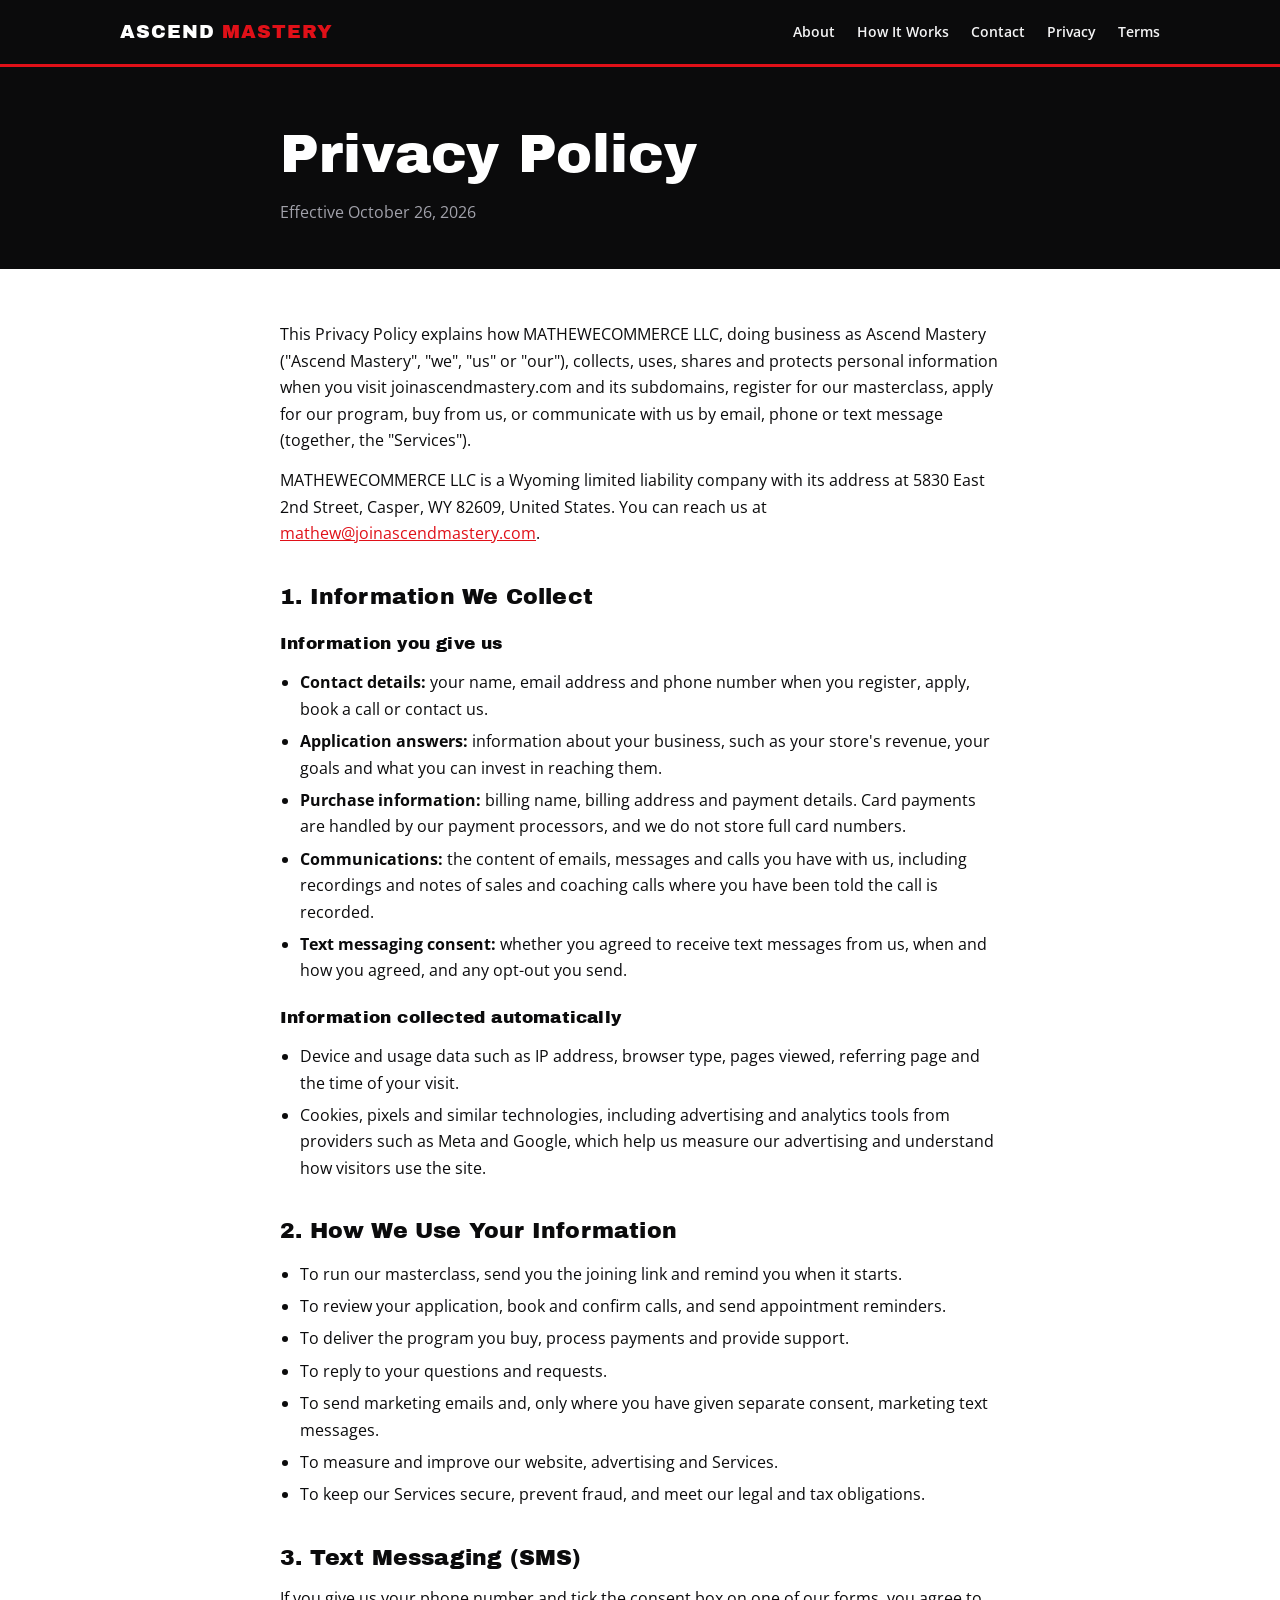
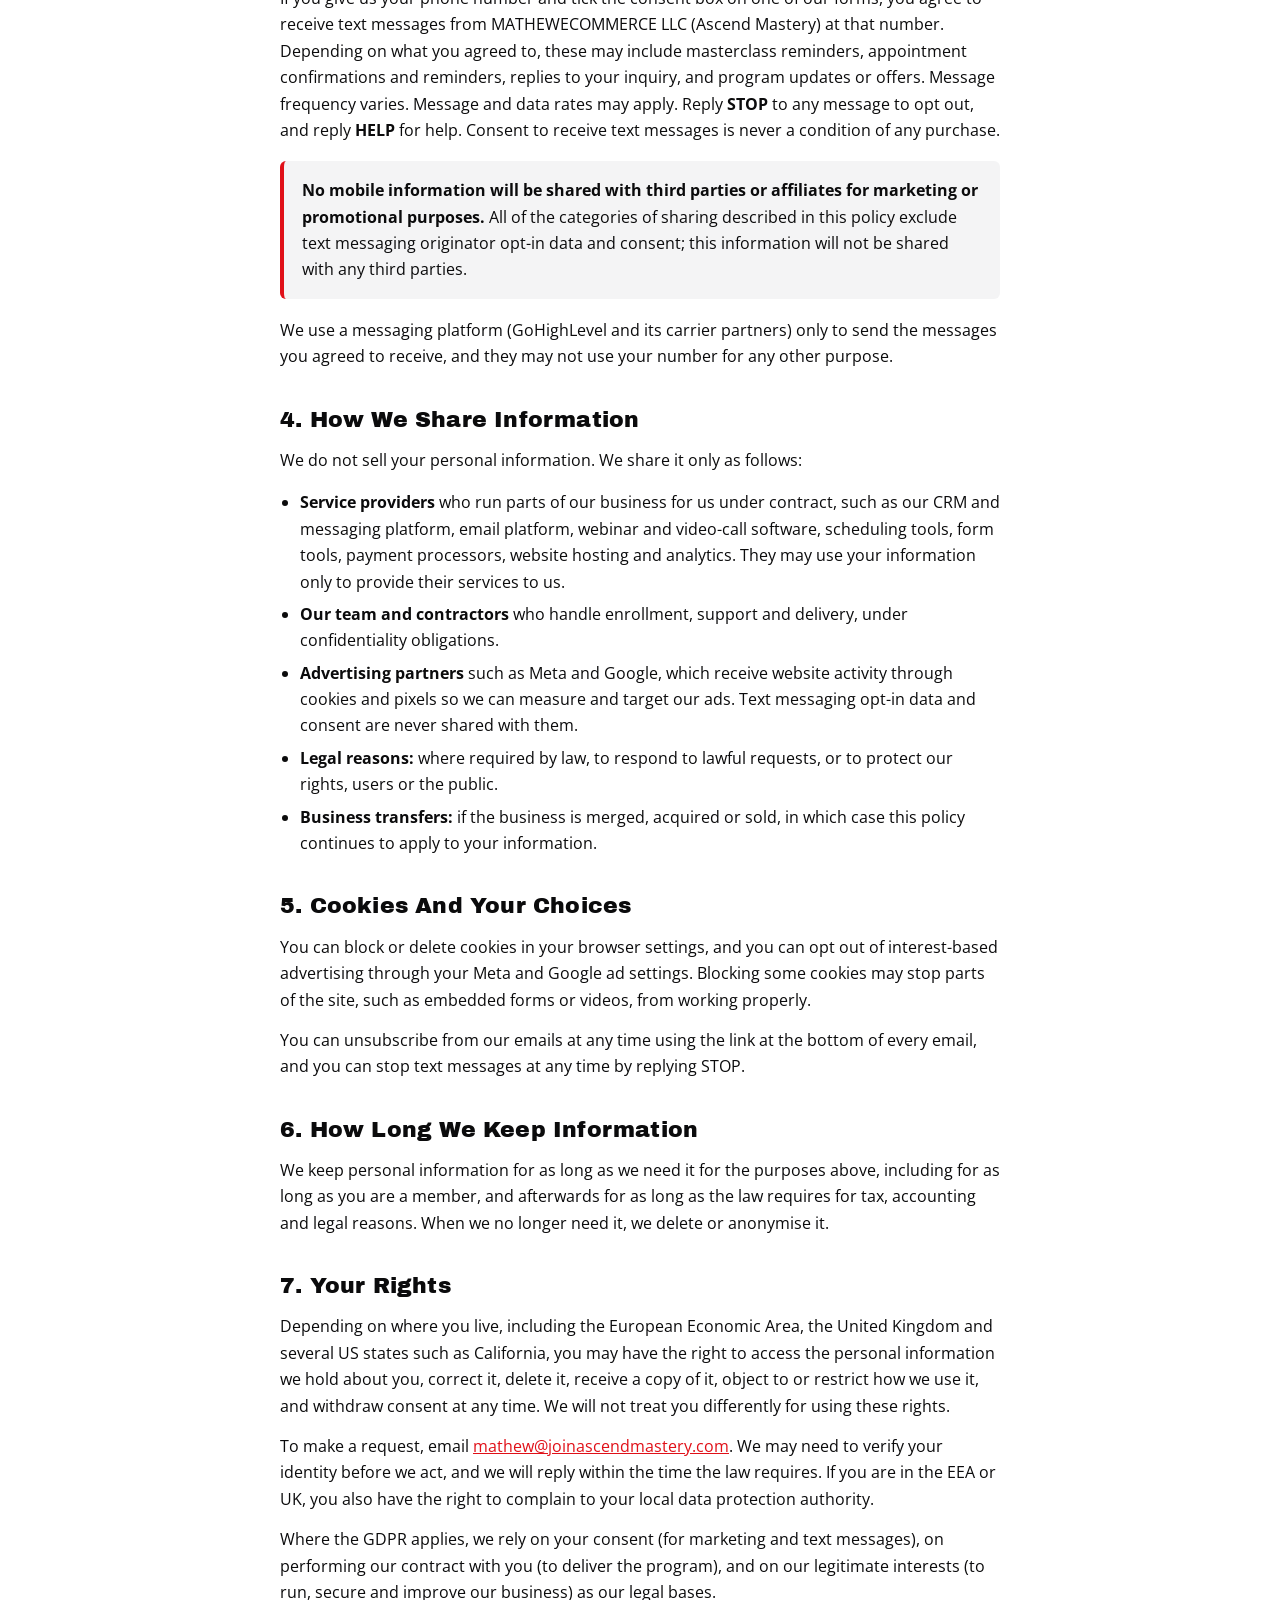
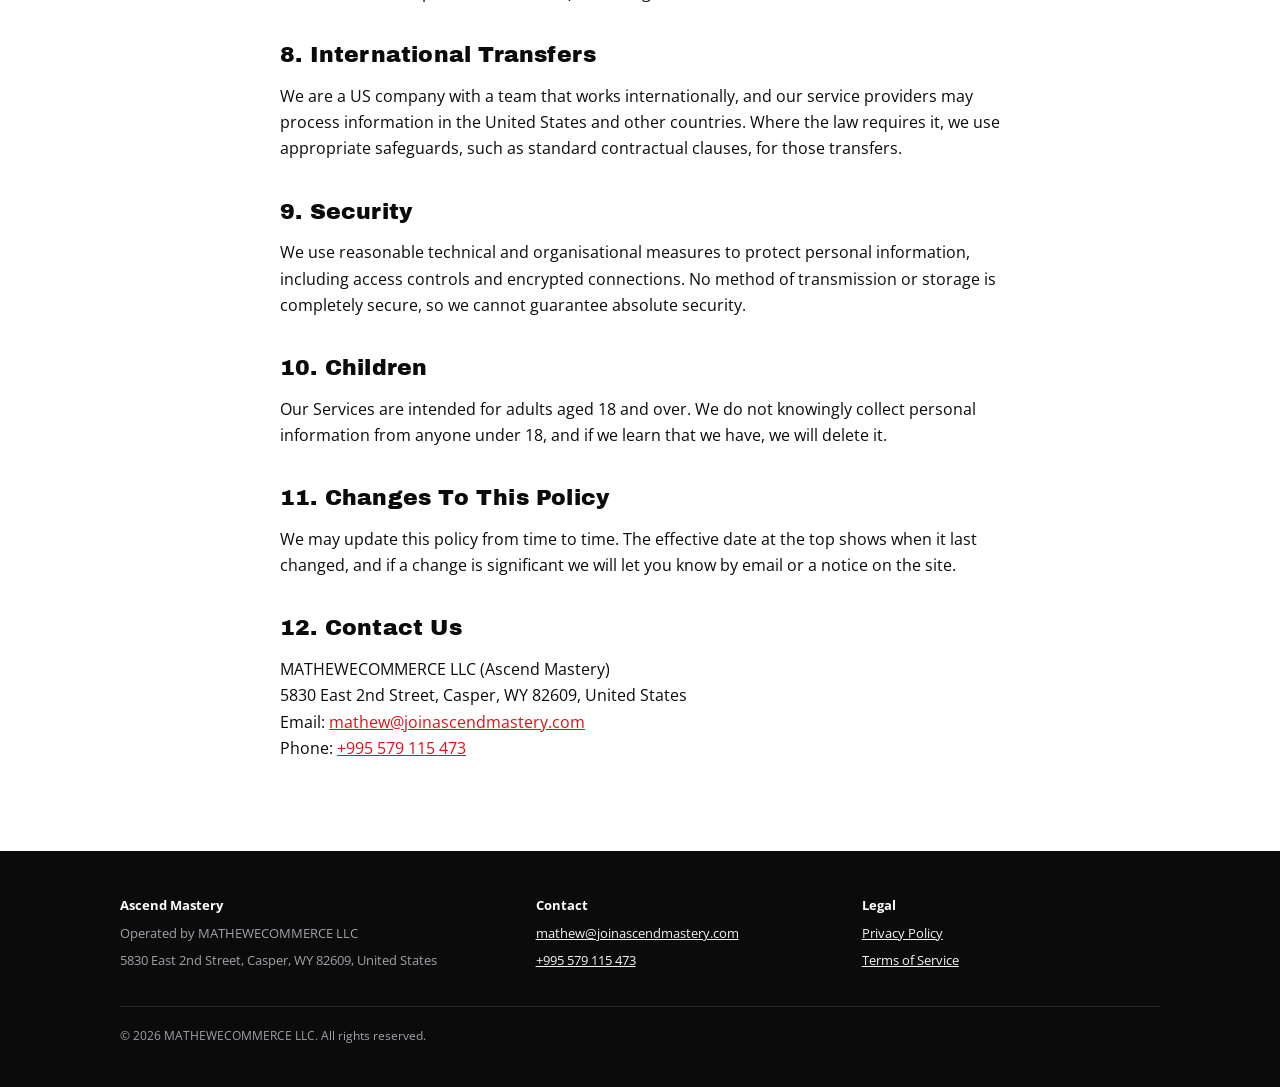
==== privacy.html @ d749ac03 "Ascend Mastery business website (A2P)" ====
<!DOCTYPE html>
<html lang="en">
<head>
<meta charset="UTF-8">
<meta name="viewport" content="width=device-width, initial-scale=1.0">
<title>Privacy Policy | Ascend Mastery</title>
<meta name="description" content="How MATHEWECOMMERCE LLC (Ascend Mastery) collects, uses and protects your information, including text messaging.">
<link rel="icon" href="favicon.svg" type="image/svg+xml">
<link rel="preconnect" href="https://fonts.googleapis.com">
<link rel="preconnect" href="https://fonts.gstatic.com" crossorigin>
<link rel="stylesheet" href="https://fonts.googleapis.com/css2?family=Archivo+Black&family=Open+Sans:wght@400;600;700&display=swap">
<link rel="stylesheet" href="styles.css">
</head>
<body>

<header class="top">
  <div class="wrap">
    <a class="logo" href="index.html">ASCEND <span>MASTERY</span></a>
    <button class="menu-btn" aria-label="Open menu" aria-expanded="false" onclick="var n=document.querySelector('.nav');n.classList.toggle('open');this.setAttribute('aria-expanded',n.classList.contains('open'))">&#9776;</button>
    <nav class="nav">
      <a href="index.html#about">About</a>
      <a href="index.html#how">How It Works</a>
      <a href="index.html#contact">Contact</a>
      <a href="privacy.html">Privacy</a>
      <a href="terms.html">Terms</a>
    </nav>
  </div>
</header>

<div class="legal-hero">
  <div class="wrap narrow">
    <h1>Privacy Policy</h1>
    <p>Effective October 26, 2026</p>
  </div>
</div>

<main class="doc">
  <div class="wrap narrow">
    <p>This Privacy Policy explains how MATHEWECOMMERCE LLC, doing business as Ascend Mastery ("Ascend Mastery", "we", "us" or "our"), collects, uses, shares and protects personal information when you visit joinascendmastery.com and its subdomains, register for our masterclass, apply for our program, buy from us, or communicate with us by email, phone or text message (together, the "Services").</p>
    <p>MATHEWECOMMERCE LLC is a Wyoming limited liability company with its address at 5830 East 2nd Street, Casper, WY 82609, United States. You can reach us at <a href="mailto:mathew@joinascendmastery.com">mathew@joinascendmastery.com</a>.</p>

    <h2>1. Information We Collect</h2>
    <h3>Information you give us</h3>
    <ul>
      <li><b>Contact details:</b> your name, email address and phone number when you register, apply, book a call or contact us.</li>
      <li><b>Application answers:</b> information about your business, such as your store's revenue, your goals and what you can invest in reaching them.</li>
      <li><b>Purchase information:</b> billing name, billing address and payment details. Card payments are handled by our payment processors, and we do not store full card numbers.</li>
      <li><b>Communications:</b> the content of emails, messages and calls you have with us, including recordings and notes of sales and coaching calls where you have been told the call is recorded.</li>
      <li><b>Text messaging consent:</b> whether you agreed to receive text messages from us, when and how you agreed, and any opt-out you send.</li>
    </ul>
    <h3>Information collected automatically</h3>
    <ul>
      <li>Device and usage data such as IP address, browser type, pages viewed, referring page and the time of your visit.</li>
      <li>Cookies, pixels and similar technologies, including advertising and analytics tools from providers such as Meta and Google, which help us measure our advertising and understand how visitors use the site.</li>
    </ul>

    <h2>2. How We Use Your Information</h2>
    <ul>
      <li>To run our masterclass, send you the joining link and remind you when it starts.</li>
      <li>To review your application, book and confirm calls, and send appointment reminders.</li>
      <li>To deliver the program you buy, process payments and provide support.</li>
      <li>To reply to your questions and requests.</li>
      <li>To send marketing emails and, only where you have given separate consent, marketing text messages.</li>
      <li>To measure and improve our website, advertising and Services.</li>
      <li>To keep our Services secure, prevent fraud, and meet our legal and tax obligations.</li>
    </ul>

    <h2>3. Text Messaging (SMS)</h2>
    <p>If you give us your phone number and tick the consent box on one of our forms, you agree to receive text messages from MATHEWECOMMERCE LLC (Ascend Mastery) at that number. Depending on what you agreed to, these may include masterclass reminders, appointment confirmations and reminders, replies to your inquiry, and program updates or offers. Message frequency varies. Message and data rates may apply. Reply <b>STOP</b> to any message to opt out, and reply <b>HELP</b> for help. Consent to receive text messages is never a condition of any purchase.</p>
    <div class="callout">
      <p><b>No mobile information will be shared with third parties or affiliates for marketing or promotional purposes.</b> All of the categories of sharing described in this policy exclude text messaging originator opt-in data and consent; this information will not be shared with any third parties.</p>
    </div>
    <p>We use a messaging platform (GoHighLevel and its carrier partners) only to send the messages you agreed to receive, and they may not use your number for any other purpose.</p>

    <h2>4. How We Share Information</h2>
    <p>We do not sell your personal information. We share it only as follows:</p>
    <ul>
      <li><b>Service providers</b> who run parts of our business for us under contract, such as our CRM and messaging platform, email platform, webinar and video-call software, scheduling tools, form tools, payment processors, website hosting and analytics. They may use your information only to provide their services to us.</li>
      <li><b>Our team and contractors</b> who handle enrollment, support and delivery, under confidentiality obligations.</li>
      <li><b>Advertising partners</b> such as Meta and Google, which receive website activity through cookies and pixels so we can measure and target our ads. Text messaging opt-in data and consent are never shared with them.</li>
      <li><b>Legal reasons:</b> where required by law, to respond to lawful requests, or to protect our rights, users or the public.</li>
      <li><b>Business transfers:</b> if the business is merged, acquired or sold, in which case this policy continues to apply to your information.</li>
    </ul>

    <h2>5. Cookies And Your Choices</h2>
    <p>You can block or delete cookies in your browser settings, and you can opt out of interest-based advertising through your Meta and Google ad settings. Blocking some cookies may stop parts of the site, such as embedded forms or videos, from working properly.</p>
    <p>You can unsubscribe from our emails at any time using the link at the bottom of every email, and you can stop text messages at any time by replying STOP.</p>

    <h2>6. How Long We Keep Information</h2>
    <p>We keep personal information for as long as we need it for the purposes above, including for as long as you are a member, and afterwards for as long as the law requires for tax, accounting and legal reasons. When we no longer need it, we delete or anonymise it.</p>

    <h2>7. Your Rights</h2>
    <p>Depending on where you live, including the European Economic Area, the United Kingdom and several US states such as California, you may have the right to access the personal information we hold about you, correct it, delete it, receive a copy of it, object to or restrict how we use it, and withdraw consent at any time. We will not treat you differently for using these rights.</p>
    <p>To make a request, email <a href="mailto:mathew@joinascendmastery.com">mathew@joinascendmastery.com</a>. We may need to verify your identity before we act, and we will reply within the time the law requires. If you are in the EEA or UK, you also have the right to complain to your local data protection authority.</p>
    <p>Where the GDPR applies, we rely on your consent (for marketing and text messages), on performing our contract with you (to deliver the program), and on our legitimate interests (to run, secure and improve our business) as our legal bases.</p>

    <h2>8. International Transfers</h2>
    <p>We are a US company with a team that works internationally, and our service providers may process information in the United States and other countries. Where the law requires it, we use appropriate safeguards, such as standard contractual clauses, for those transfers.</p>

    <h2>9. Security</h2>
    <p>We use reasonable technical and organisational measures to protect personal information, including access controls and encrypted connections. No method of transmission or storage is completely secure, so we cannot guarantee absolute security.</p>

    <h2>10. Children</h2>
    <p>Our Services are intended for adults aged 18 and over. We do not knowingly collect personal information from anyone under 18, and if we learn that we have, we will delete it.</p>

    <h2>11. Changes To This Policy</h2>
    <p>We may update this policy from time to time. The effective date at the top shows when it last changed, and if a change is significant we will let you know by email or a notice on the site.</p>

    <h2>12. Contact Us</h2>
    <p>MATHEWECOMMERCE LLC (Ascend Mastery)<br>5830 East 2nd Street, Casper, WY 82609, United States<br>Email: <a href="mailto:mathew@joinascendmastery.com">mathew@joinascendmastery.com</a><br>Phone: <a href="tel:+995579115473">+995 579 115 473</a></p>
  </div>
</main>

<footer class="foot">
  <div class="wrap">
    <div class="cols">
      <div><p><b>Ascend Mastery</b></p><p>Operated by MATHEWECOMMERCE LLC</p><p>5830 East 2nd Street, Casper, WY 82609, United States</p></div>
      <div><p><b>Contact</b></p><p><a href="mailto:mathew@joinascendmastery.com">mathew@joinascendmastery.com</a></p><p><a href="tel:+995579115473">+995 579 115 473</a></p></div>
      <div><p><b>Legal</b></p><p><a href="privacy.html">Privacy Policy</a></p><p><a href="terms.html">Terms of Service</a></p></div>
    </div>
    <div class="disc"><p>© 2026 MATHEWECOMMERCE LLC. All rights reserved.</p></div>
  </div>
</footer>
</body>
</html>
---- styles.css ----
/* Ascend Mastery · joinascendmastery.com · shared styles for index, privacy, terms.
   Brand: red #E01018 on black and white (business-info.md → Brand colour). White on the red is 4.93:1. */
:root{--red:#E01018;--red-dark:#AD2A21;--ink:#0B0B0C;--paper:#FFFFFF;--soft:#F4F4F5;--line:#E4E4E7;--muted:#52525B;--on-dark:#F4F4F5;--on-dark-muted:#A1A1AA}
*{box-sizing:border-box}
html{scroll-behavior:smooth;-webkit-text-size-adjust:100%}
body{margin:0;background:var(--paper);color:var(--ink);font-family:"Open Sans",system-ui,sans-serif;font-size:16px;line-height:1.65;-webkit-font-smoothing:antialiased}
img{max-width:100%;display:block}
a{color:var(--red)}
a:hover{color:var(--red-dark)}
h1,h2,h3{font-family:"Archivo Black",system-ui,sans-serif;font-weight:400;line-height:1.15;letter-spacing:.2px;margin:0 0 14px}
h1{font-size:clamp(32px,6vw,54px)}
h2{font-size:clamp(26px,4.2vw,38px)}
h3{font-size:19px}
p{margin:0 0 14px}
.wrap{max-width:1080px;margin:0 auto;padding:0 20px}
.narrow{max-width:760px}

/* header */
.top{position:sticky;top:0;z-index:10;background:var(--ink);color:#fff;border-bottom:3px solid var(--red)}
.top .wrap{display:flex;align-items:center;justify-content:space-between;min-height:64px;gap:16px}
.logo{font-family:"Archivo Black",sans-serif;font-size:19px;letter-spacing:1px;color:#fff;text-decoration:none;white-space:nowrap}
.logo span{color:var(--red)}
.logo:hover{color:#fff}
.nav{display:flex;gap:22px;font-size:14px;font-weight:600}
.nav a{color:var(--on-dark);text-decoration:none}
.nav a:hover{color:#fff;text-decoration:underline;text-underline-offset:4px}
.menu-btn{display:none;background:none;border:1px solid #3f3f46;color:#fff;border-radius:8px;width:44px;height:44px;font-size:20px;cursor:pointer}

/* hero */
.hero{background:var(--ink);color:#fff;padding:72px 0 80px}
.hero .wrap{display:grid;grid-template-columns:1.15fr .85fr;gap:48px;align-items:center}
.eyebrow{display:inline-block;font-size:12px;font-weight:700;letter-spacing:2px;text-transform:uppercase;color:#fff;background:var(--red);padding:6px 12px;border-radius:4px;margin-bottom:18px}
.hero p.lead{font-size:18px;color:var(--on-dark);max-width:560px}
.hero img{border-radius:14px;aspect-ratio:4/5;object-fit:cover;object-position:50% 40%;width:100%}
.btn{display:inline-flex;align-items:center;justify-content:center;min-height:52px;padding:0 26px;border-radius:999px;background:var(--red);color:#fff;font-weight:700;text-decoration:none;border:0;font-size:16px;cursor:pointer;font-family:inherit}
.btn:hover{background:var(--red-dark);color:#fff}
.btn-ghost{background:transparent;border:2px solid #52525B;margin-left:10px}
.btn-ghost:hover{background:#18181b}

/* sections */
section{padding:76px 0}
.alt{background:var(--soft)}
.kicker{font-size:12px;font-weight:700;letter-spacing:2px;text-transform:uppercase;color:var(--red);margin-bottom:10px}
.grid3{display:grid;grid-template-columns:repeat(3,1fr);gap:20px;margin-top:28px}
.grid2{display:grid;grid-template-columns:1fr 1fr;gap:40px;margin-top:28px}
.card{background:#fff;border:1px solid var(--line);border-radius:14px;padding:24px}
.card .num{font-family:"Archivo Black",sans-serif;color:var(--red);font-size:28px;line-height:1;margin-bottom:12px}
.card p:last-child{margin-bottom:0}
.list{margin:0;padding-left:20px}
.list li{margin-bottom:8px}
.facts{display:grid;gap:14px;margin:0}
.facts div{border-left:3px solid var(--red);padding-left:14px}
.facts dt{font-size:12px;font-weight:700;letter-spacing:1.5px;text-transform:uppercase;color:var(--muted)}
.facts dd{margin:2px 0 0;font-weight:600}

/* form */
.form{background:#fff;border:1px solid var(--line);border-radius:16px;padding:26px}
.row2{display:grid;grid-template-columns:1fr 1fr;gap:14px}
label.f{display:block;font-size:14px;font-weight:600;margin-bottom:14px}
label.f input,label.f textarea{display:block;width:100%;margin-top:6px;padding:13px 14px;border:1px solid #D4D4D8;border-radius:10px;font:inherit;font-size:16px;color:var(--ink);background:#fff}
label.f input:focus,label.f textarea:focus{outline:2px solid var(--red);outline-offset:1px;border-color:var(--red)}
textarea{min-height:110px;resize:vertical}
.consent{display:flex;gap:12px;align-items:flex-start;font-size:13px;line-height:1.55;color:#3f3f46;margin:0 0 14px;cursor:pointer}
.consent input{flex:0 0 auto;width:20px;height:20px;margin-top:2px;accent-color:var(--red)}
.form .btn{width:100%;margin-top:6px}
.fine{font-size:12.5px;color:var(--muted);margin-top:14px;line-height:1.55}
.ok{display:none;background:#F0FDF4;border:1px solid #BBF7D0;color:#14532D;border-radius:10px;padding:14px;margin-top:14px;font-size:14px}

/* legal pages */
.legal-hero{background:var(--ink);color:#fff;padding:56px 0 44px}
.legal-hero p{color:var(--on-dark-muted);margin:0}
.doc{padding:52px 0 76px}
.doc h2{font-size:22px;margin-top:38px}
.doc h3{font-size:17px;margin-top:24px}
.doc ul{padding-left:20px}
.doc li{margin-bottom:6px}
.callout{background:var(--soft);border-left:4px solid var(--red);border-radius:6px;padding:16px 18px;margin:18px 0}
.callout p:last-child{margin:0}

/* footer */
.foot{background:var(--ink);color:var(--on-dark-muted);font-size:13px;padding:44px 0 36px}
.foot .cols{display:grid;grid-template-columns:1.3fr 1fr 1fr;gap:28px;margin-bottom:28px}
.foot b{color:#fff}
.foot a{color:var(--on-dark)}
.foot a:hover{color:#fff}
.foot p{margin:0 0 6px}
.foot .disc{border-top:1px solid #27272a;padding-top:20px;font-size:11.5px;line-height:1.6}

@media (max-width:860px){
  .hero{padding:44px 0 54px}
  .hero .wrap{grid-template-columns:1fr;gap:30px}
  .hero img{max-width:460px;aspect-ratio:1/1;object-position:50% 45%}
  .grid3,.grid2{grid-template-columns:1fr;gap:16px}
  .grid2{gap:28px}
  section{padding:56px 0}
  .foot .cols{grid-template-columns:1fr;gap:18px}
}
@media (max-width:680px){
  .menu-btn{display:inline-flex;align-items:center;justify-content:center}
  .nav{display:none;position:absolute;left:0;right:0;top:67px;background:var(--ink);flex-direction:column;gap:0;border-bottom:3px solid var(--red)}
  .nav.open{display:flex}
  .nav a{padding:15px 20px;border-top:1px solid #27272a;font-size:16px}
  .row2{grid-template-columns:1fr;gap:0}
  .btn-ghost{margin:12px 0 0}
  .hero .btn{width:100%}
  .form{padding:20px}
}
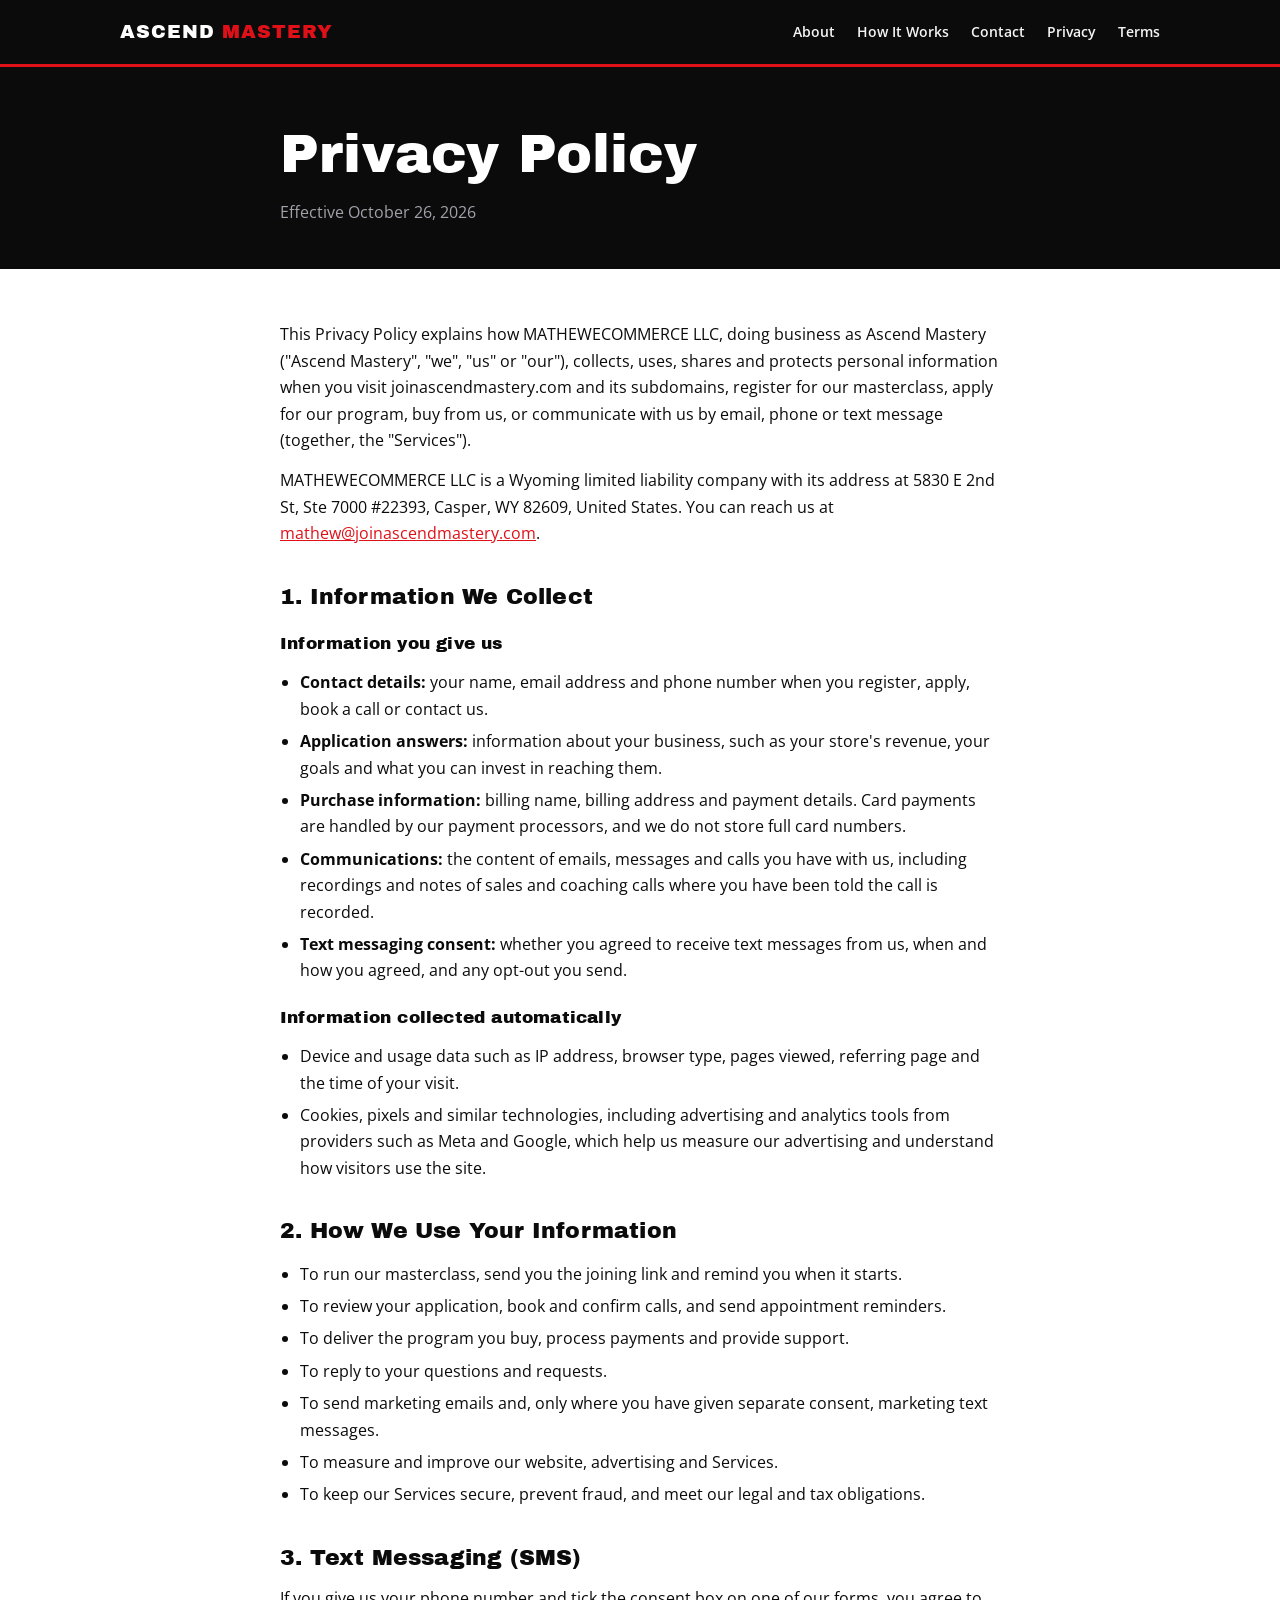
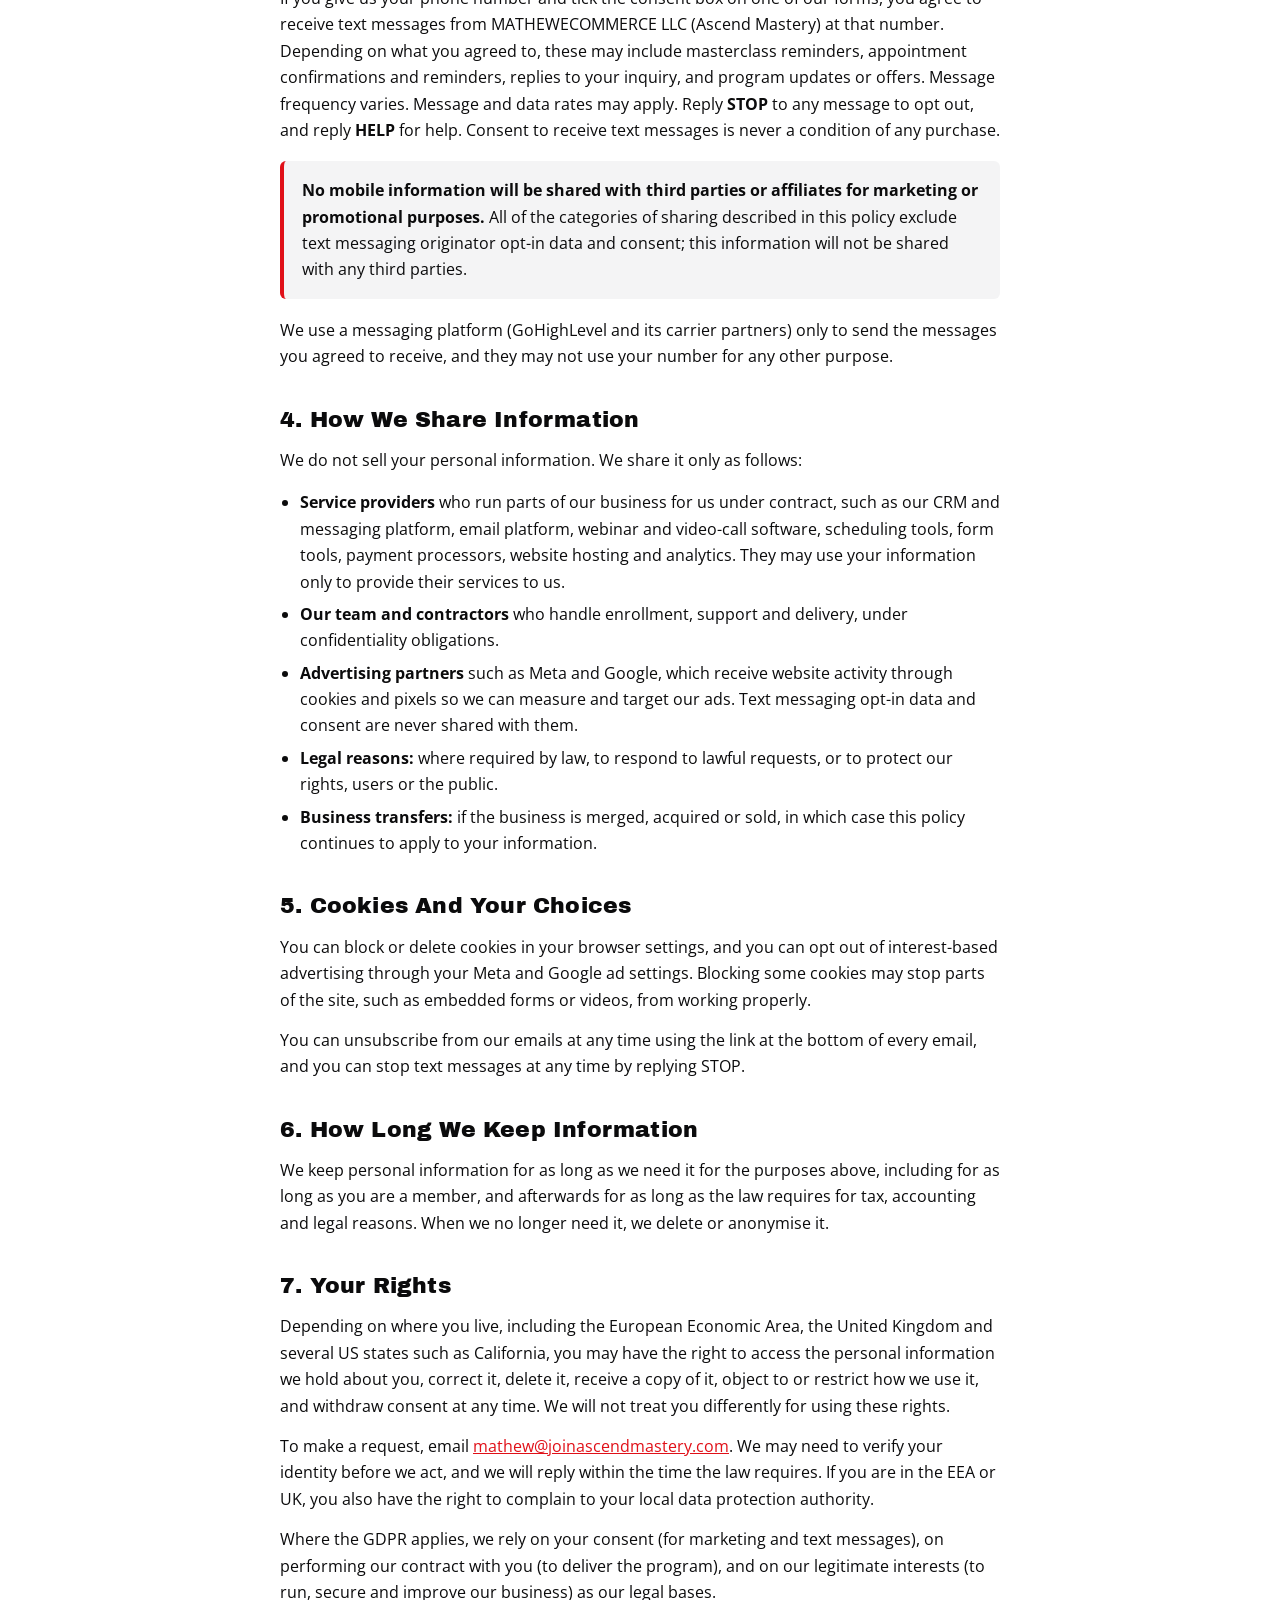
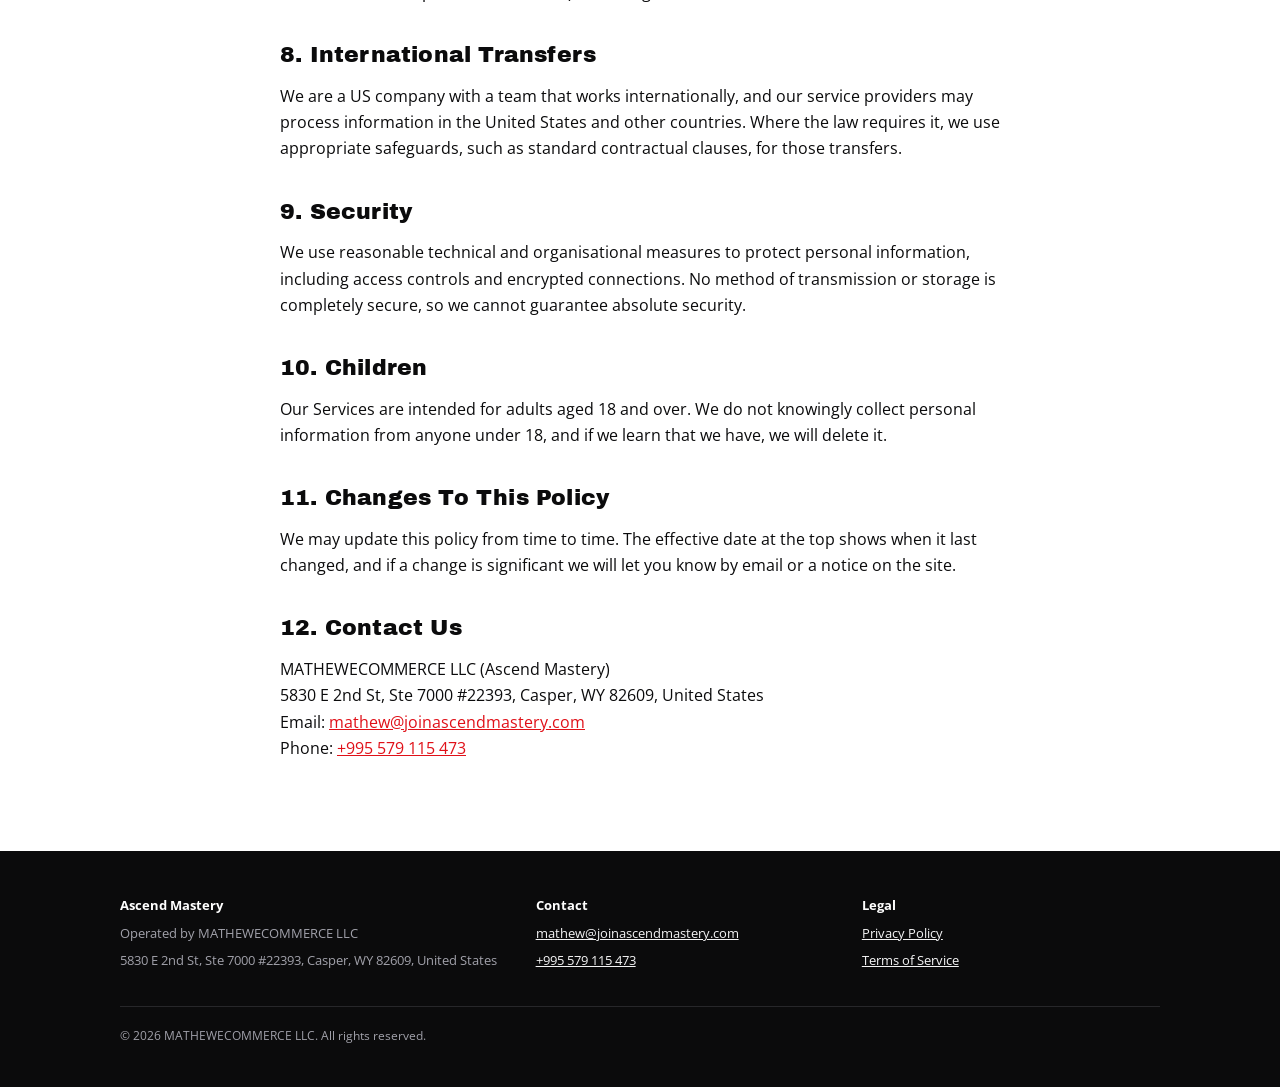
==== commit 3b99d2af: "Address: suite number from the IRS EIN letter" ====
--- a/privacy.html
+++ b/privacy.html
@@ -37,7 +37,7 @@
 <main class="doc">
   <div class="wrap narrow">
     <p>This Privacy Policy explains how MATHEWECOMMERCE LLC, doing business as Ascend Mastery ("Ascend Mastery", "we", "us" or "our"), collects, uses, shares and protects personal information when you visit joinascendmastery.com and its subdomains, register for our masterclass, apply for our program, buy from us, or communicate with us by email, phone or text message (together, the "Services").</p>
-    <p>MATHEWECOMMERCE LLC is a Wyoming limited liability company with its address at 5830 East 2nd Street, Casper, WY 82609, United States. You can reach us at <a href="mailto:mathew@joinascendmastery.com">mathew@joinascendmastery.com</a>.</p>
+    <p>MATHEWECOMMERCE LLC is a Wyoming limited liability company with its address at 5830 E 2nd St, Ste 7000 #22393, Casper, WY 82609, United States. You can reach us at <a href="mailto:mathew@joinascendmastery.com">mathew@joinascendmastery.com</a>.</p>
 
     <h2>1. Information We Collect</h2>
     <h3>Information you give us</h3>
@@ -107,14 +107,14 @@
     <p>We may update this policy from time to time. The effective date at the top shows when it last changed, and if a change is significant we will let you know by email or a notice on the site.</p>
 
     <h2>12. Contact Us</h2>
-    <p>MATHEWECOMMERCE LLC (Ascend Mastery)<br>5830 East 2nd Street, Casper, WY 82609, United States<br>Email: <a href="mailto:mathew@joinascendmastery.com">mathew@joinascendmastery.com</a><br>Phone: <a href="tel:+995579115473">+995 579 115 473</a></p>
+    <p>MATHEWECOMMERCE LLC (Ascend Mastery)<br>5830 E 2nd St, Ste 7000 #22393, Casper, WY 82609, United States<br>Email: <a href="mailto:mathew@joinascendmastery.com">mathew@joinascendmastery.com</a><br>Phone: <a href="tel:+995579115473">+995 579 115 473</a></p>
   </div>
 </main>
 
 <footer class="foot">
   <div class="wrap">
     <div class="cols">
-      <div><p><b>Ascend Mastery</b></p><p>Operated by MATHEWECOMMERCE LLC</p><p>5830 East 2nd Street, Casper, WY 82609, United States</p></div>
+      <div><p><b>Ascend Mastery</b></p><p>Operated by MATHEWECOMMERCE LLC</p><p>5830 E 2nd St, Ste 7000 #22393, Casper, WY 82609, United States</p></div>
       <div><p><b>Contact</b></p><p><a href="mailto:mathew@joinascendmastery.com">mathew@joinascendmastery.com</a></p><p><a href="tel:+995579115473">+995 579 115 473</a></p></div>
       <div><p><b>Legal</b></p><p><a href="privacy.html">Privacy Policy</a></p><p><a href="terms.html">Terms of Service</a></p></div>
     </div>
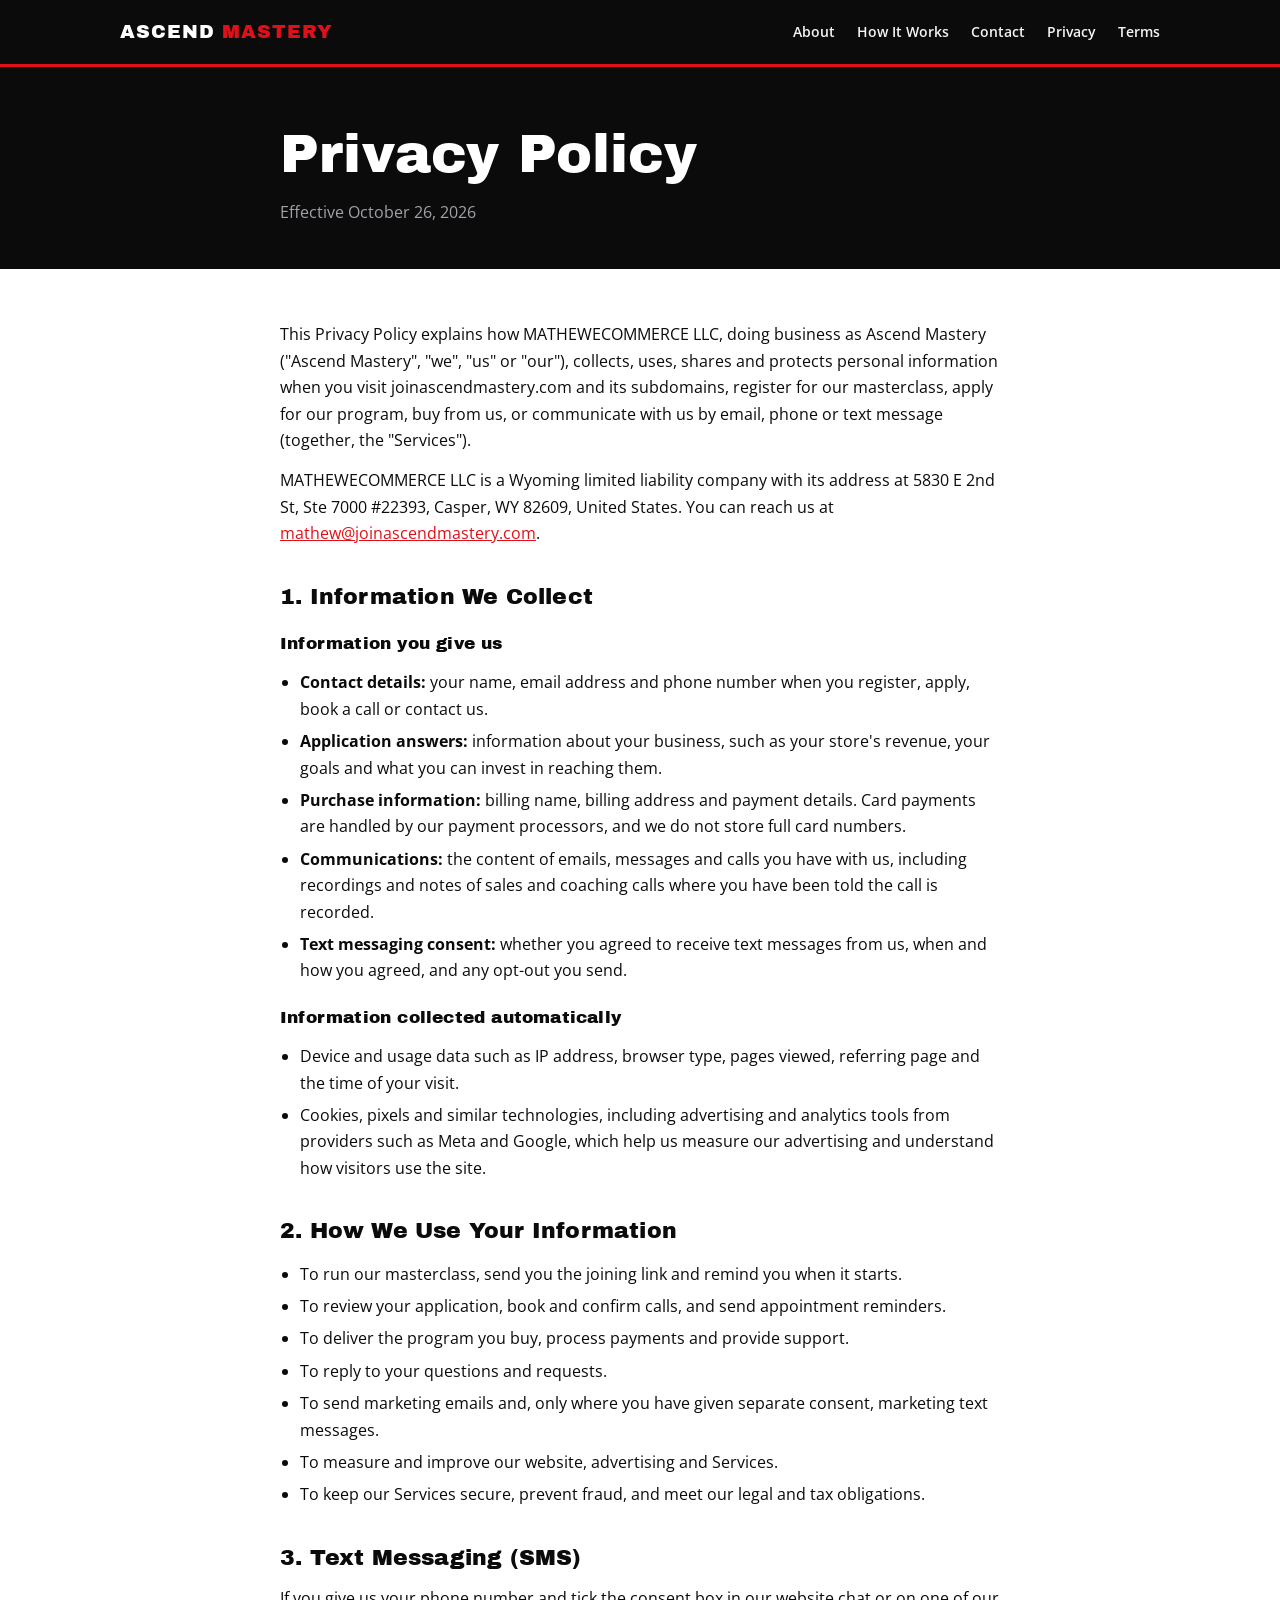
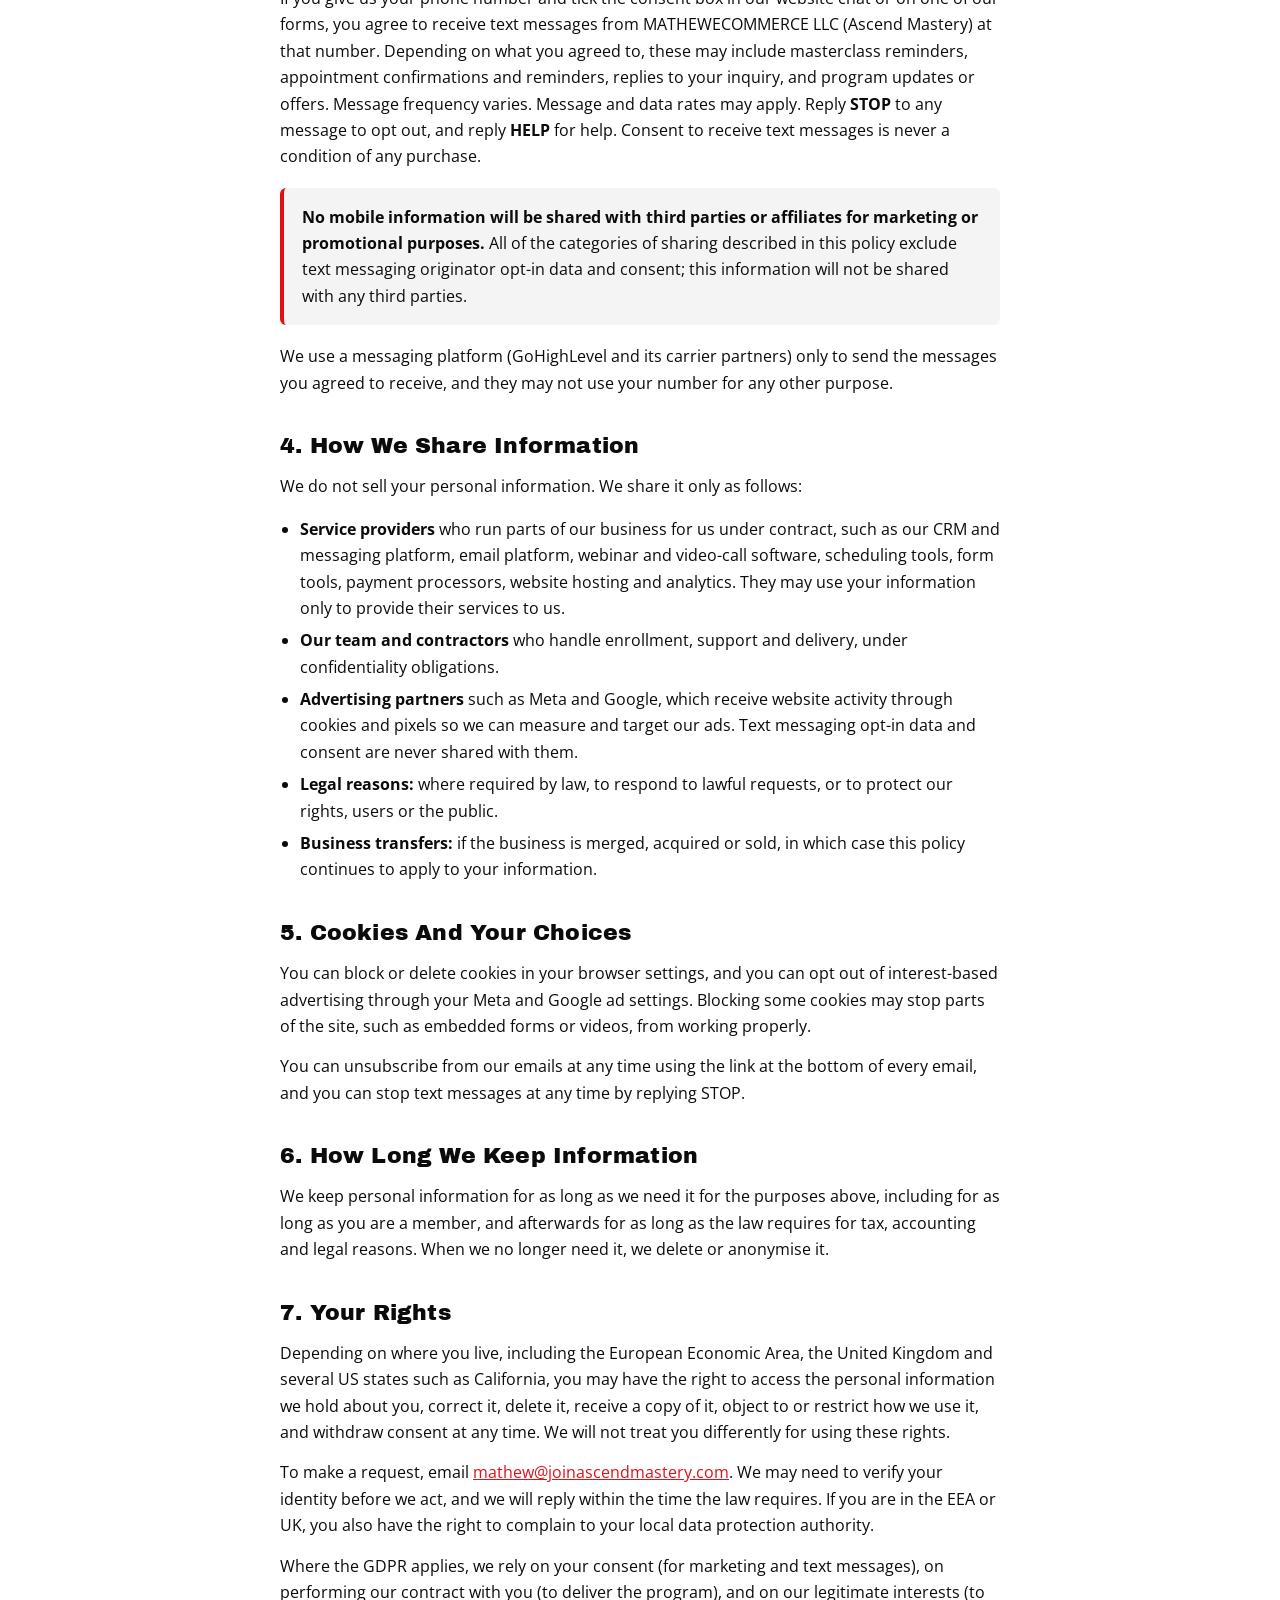
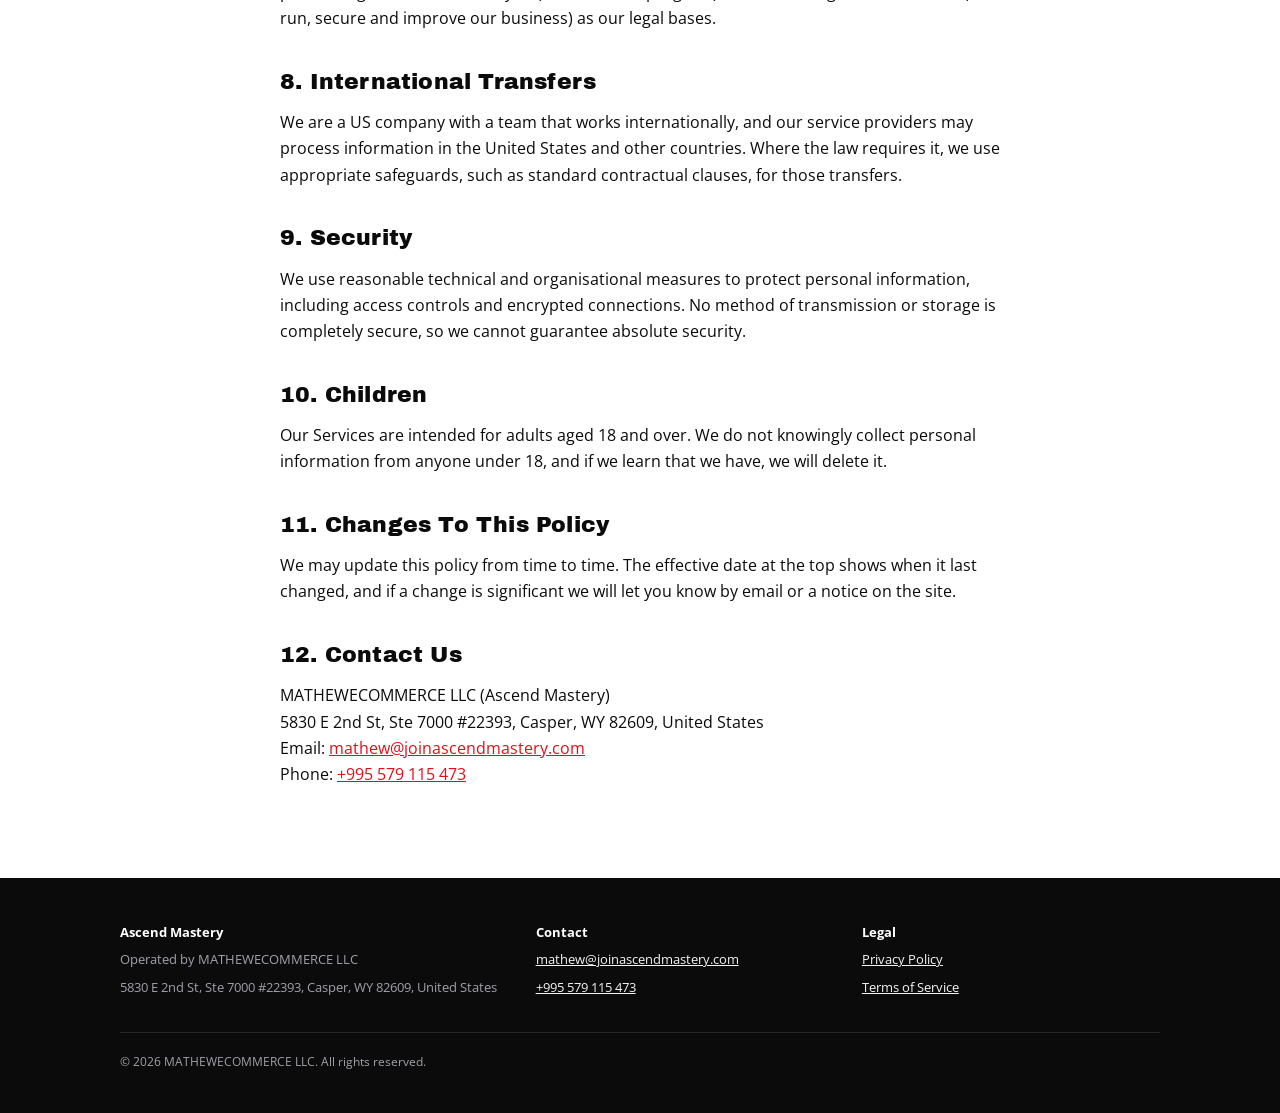
==== commit 09dddaf4: "Contact: chat widget replaces the form" ====
--- a/privacy.html
+++ b/privacy.html
@@ -66,7 +66,7 @@
     </ul>
 
     <h2>3. Text Messaging (SMS)</h2>
-    <p>If you give us your phone number and tick the consent box on one of our forms, you agree to receive text messages from MATHEWECOMMERCE LLC (Ascend Mastery) at that number. Depending on what you agreed to, these may include masterclass reminders, appointment confirmations and reminders, replies to your inquiry, and program updates or offers. Message frequency varies. Message and data rates may apply. Reply <b>STOP</b> to any message to opt out, and reply <b>HELP</b> for help. Consent to receive text messages is never a condition of any purchase.</p>
+    <p>If you give us your phone number and tick the consent box in our website chat or on one of our forms, you agree to receive text messages from MATHEWECOMMERCE LLC (Ascend Mastery) at that number. Depending on what you agreed to, these may include masterclass reminders, appointment confirmations and reminders, replies to your inquiry, and program updates or offers. Message frequency varies. Message and data rates may apply. Reply <b>STOP</b> to any message to opt out, and reply <b>HELP</b> for help. Consent to receive text messages is never a condition of any purchase.</p>
     <div class="callout">
       <p><b>No mobile information will be shared with third parties or affiliates for marketing or promotional purposes.</b> All of the categories of sharing described in this policy exclude text messaging originator opt-in data and consent; this information will not be shared with any third parties.</p>
     </div>
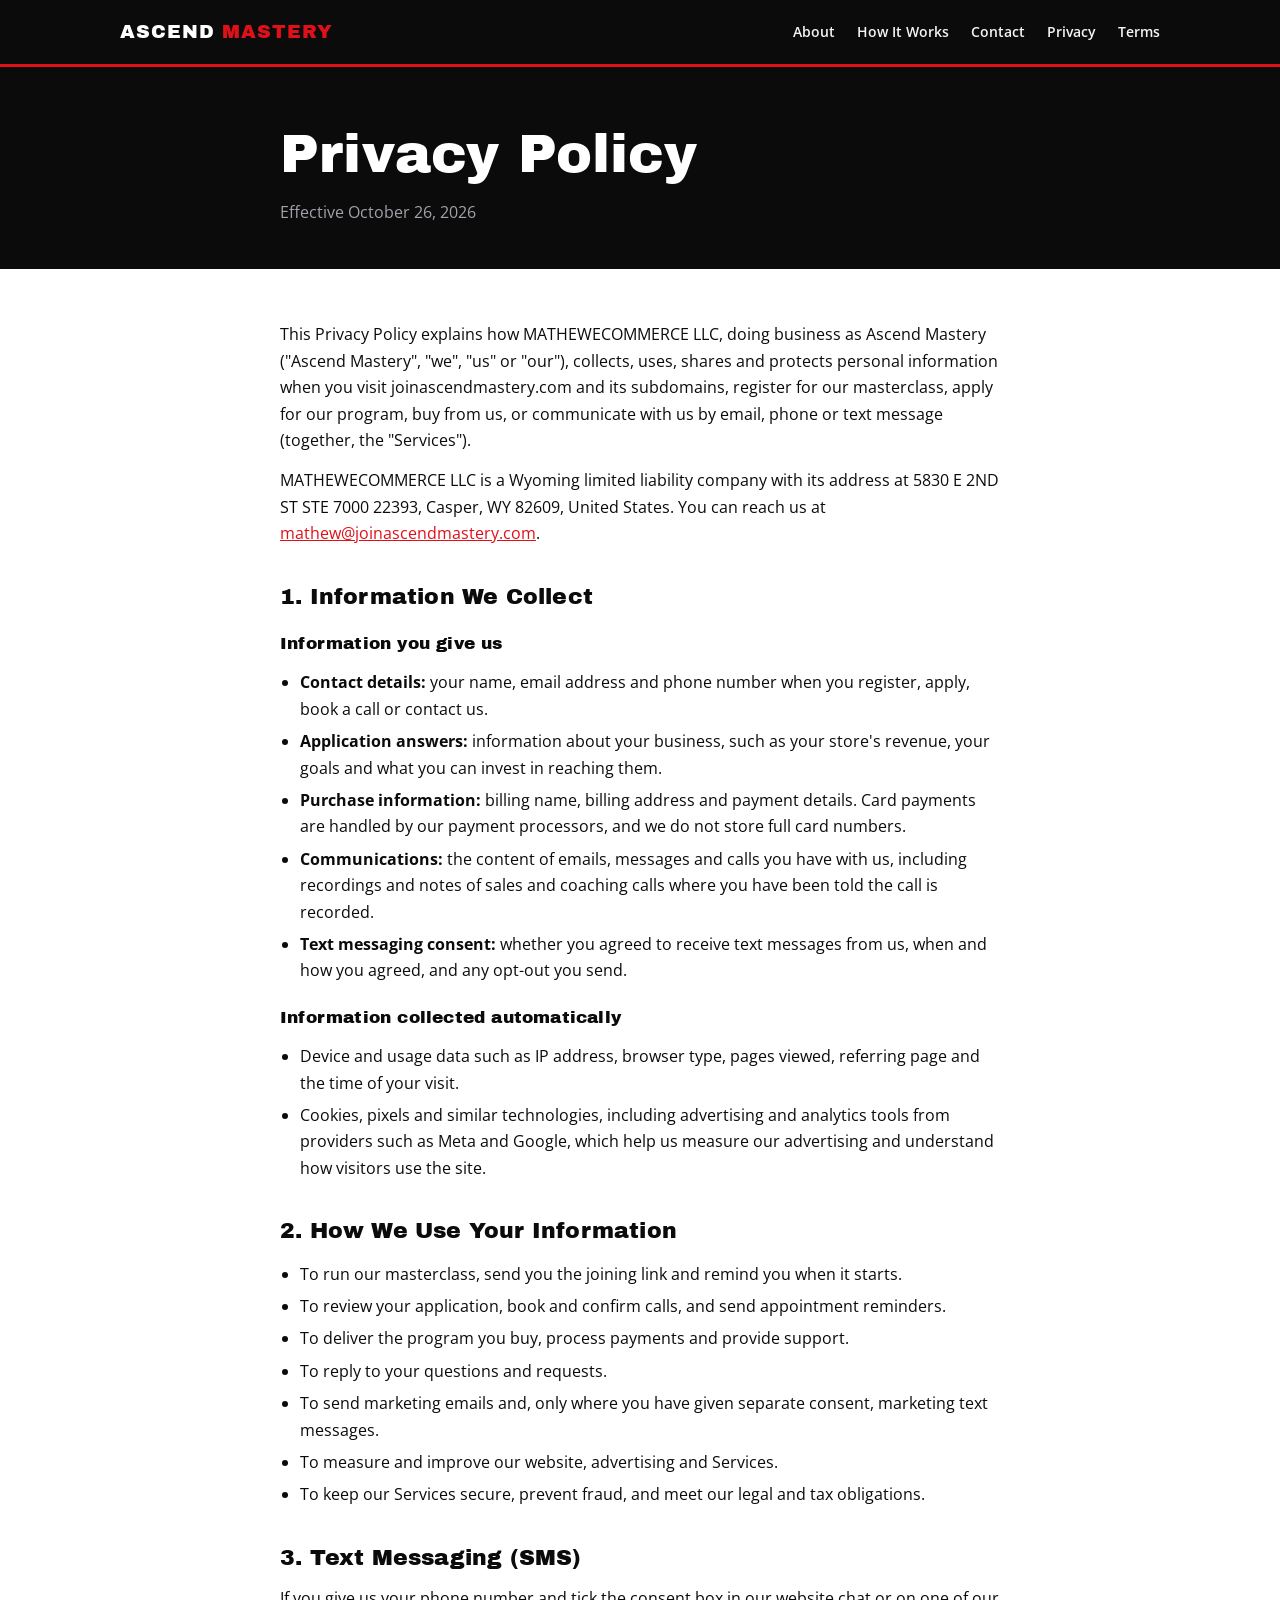
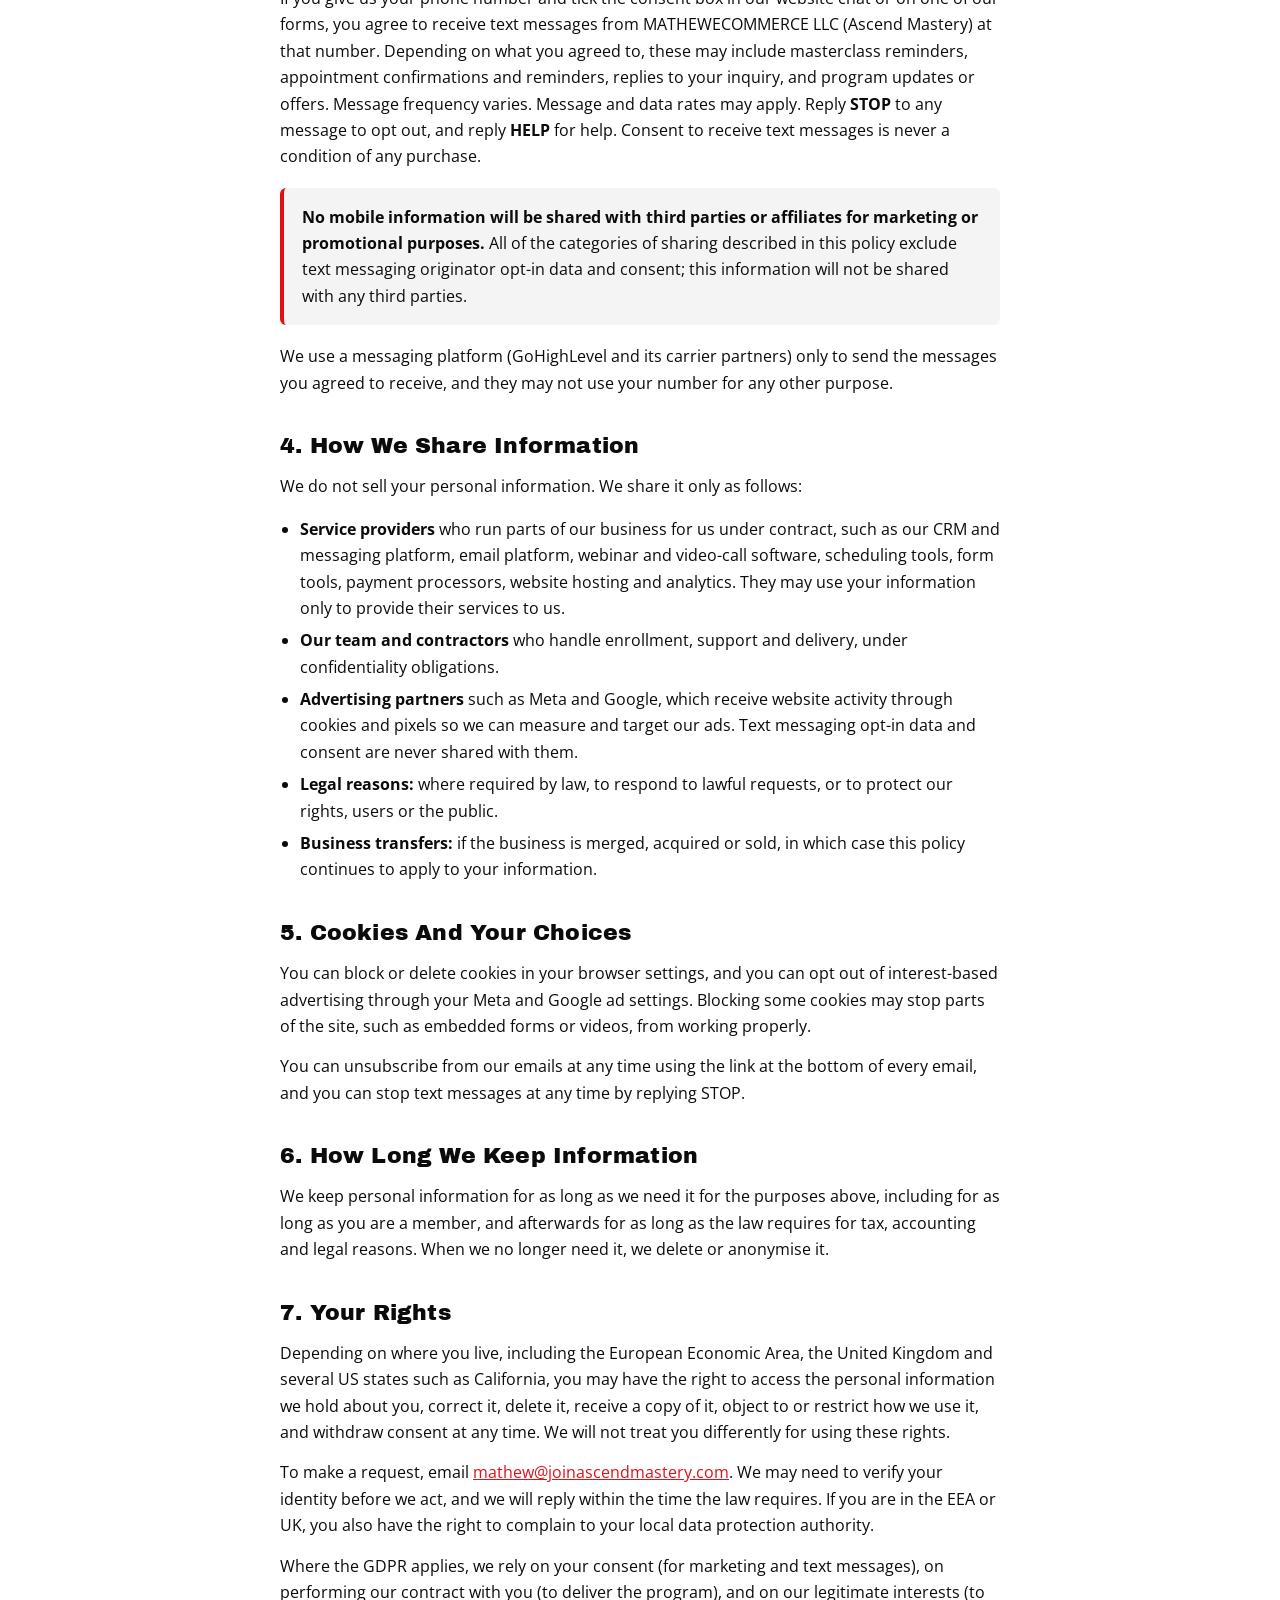
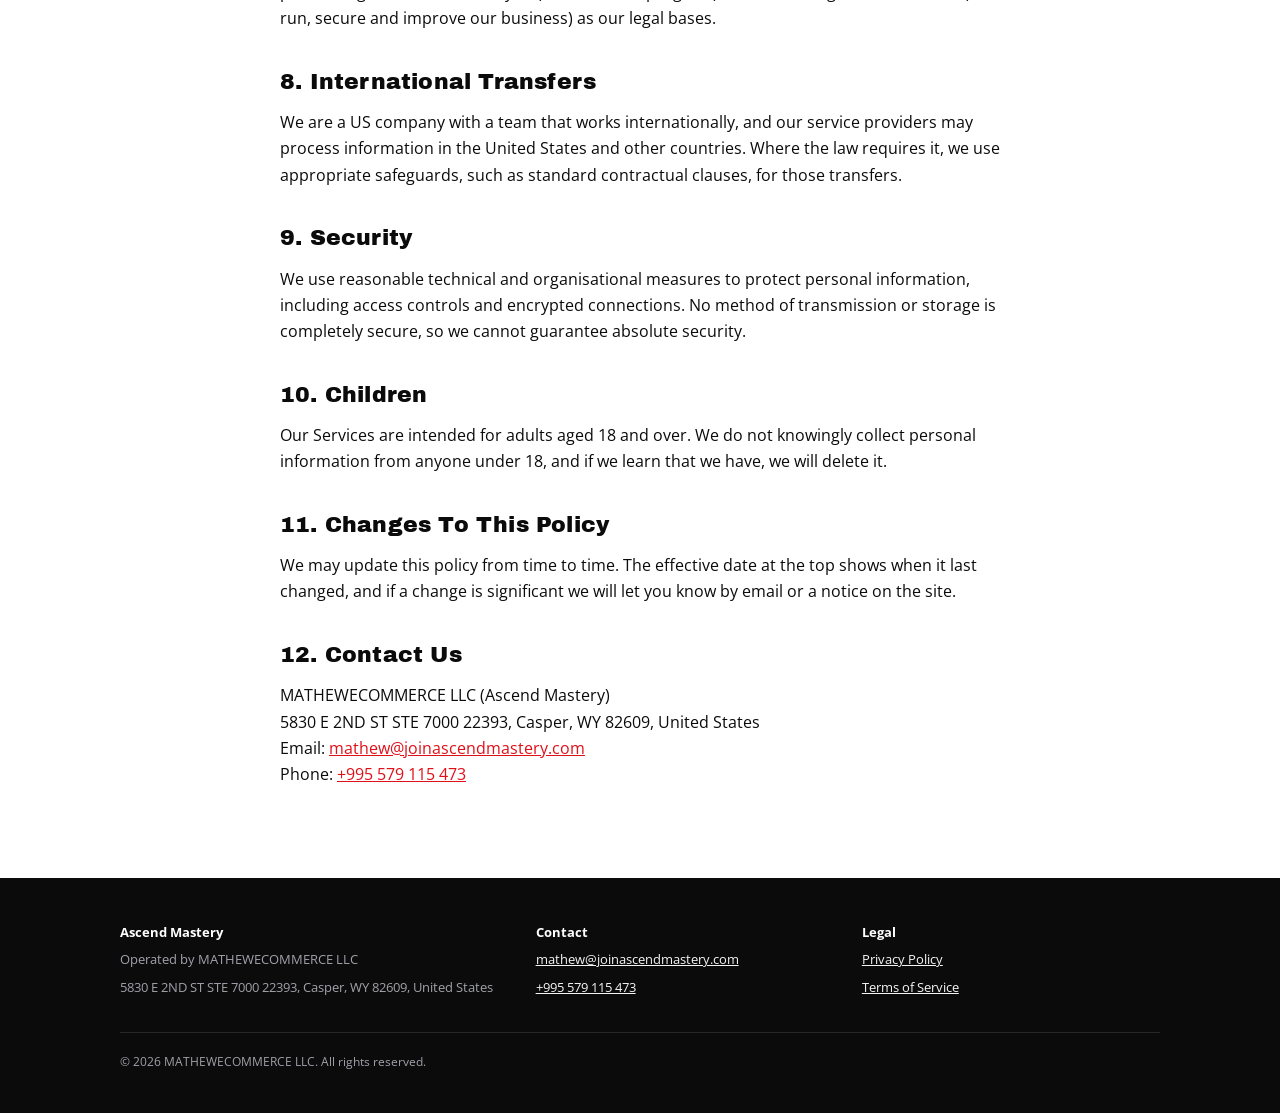
==== commit c498654a: "Address exactly as registered" ====
--- a/privacy.html
+++ b/privacy.html
@@ -37,7 +37,7 @@
 <main class="doc">
   <div class="wrap narrow">
     <p>This Privacy Policy explains how MATHEWECOMMERCE LLC, doing business as Ascend Mastery ("Ascend Mastery", "we", "us" or "our"), collects, uses, shares and protects personal information when you visit joinascendmastery.com and its subdomains, register for our masterclass, apply for our program, buy from us, or communicate with us by email, phone or text message (together, the "Services").</p>
-    <p>MATHEWECOMMERCE LLC is a Wyoming limited liability company with its address at 5830 E 2nd St, Ste 7000 #22393, Casper, WY 82609, United States. You can reach us at <a href="mailto:mathew@joinascendmastery.com">mathew@joinascendmastery.com</a>.</p>
+    <p>MATHEWECOMMERCE LLC is a Wyoming limited liability company with its address at 5830 E 2ND ST STE 7000 22393, Casper, WY 82609, United States. You can reach us at <a href="mailto:mathew@joinascendmastery.com">mathew@joinascendmastery.com</a>.</p>
 
     <h2>1. Information We Collect</h2>
     <h3>Information you give us</h3>
@@ -107,14 +107,14 @@
     <p>We may update this policy from time to time. The effective date at the top shows when it last changed, and if a change is significant we will let you know by email or a notice on the site.</p>
 
     <h2>12. Contact Us</h2>
-    <p>MATHEWECOMMERCE LLC (Ascend Mastery)<br>5830 E 2nd St, Ste 7000 #22393, Casper, WY 82609, United States<br>Email: <a href="mailto:mathew@joinascendmastery.com">mathew@joinascendmastery.com</a><br>Phone: <a href="tel:+995579115473">+995 579 115 473</a></p>
+    <p>MATHEWECOMMERCE LLC (Ascend Mastery)<br>5830 E 2ND ST STE 7000 22393, Casper, WY 82609, United States<br>Email: <a href="mailto:mathew@joinascendmastery.com">mathew@joinascendmastery.com</a><br>Phone: <a href="tel:+995579115473">+995 579 115 473</a></p>
   </div>
 </main>
 
 <footer class="foot">
   <div class="wrap">
     <div class="cols">
-      <div><p><b>Ascend Mastery</b></p><p>Operated by MATHEWECOMMERCE LLC</p><p>5830 E 2nd St, Ste 7000 #22393, Casper, WY 82609, United States</p></div>
+      <div><p><b>Ascend Mastery</b></p><p>Operated by MATHEWECOMMERCE LLC</p><p>5830 E 2ND ST STE 7000 22393, Casper, WY 82609, United States</p></div>
       <div><p><b>Contact</b></p><p><a href="mailto:mathew@joinascendmastery.com">mathew@joinascendmastery.com</a></p><p><a href="tel:+995579115473">+995 579 115 473</a></p></div>
       <div><p><b>Legal</b></p><p><a href="privacy.html">Privacy Policy</a></p><p><a href="terms.html">Terms of Service</a></p></div>
     </div>
